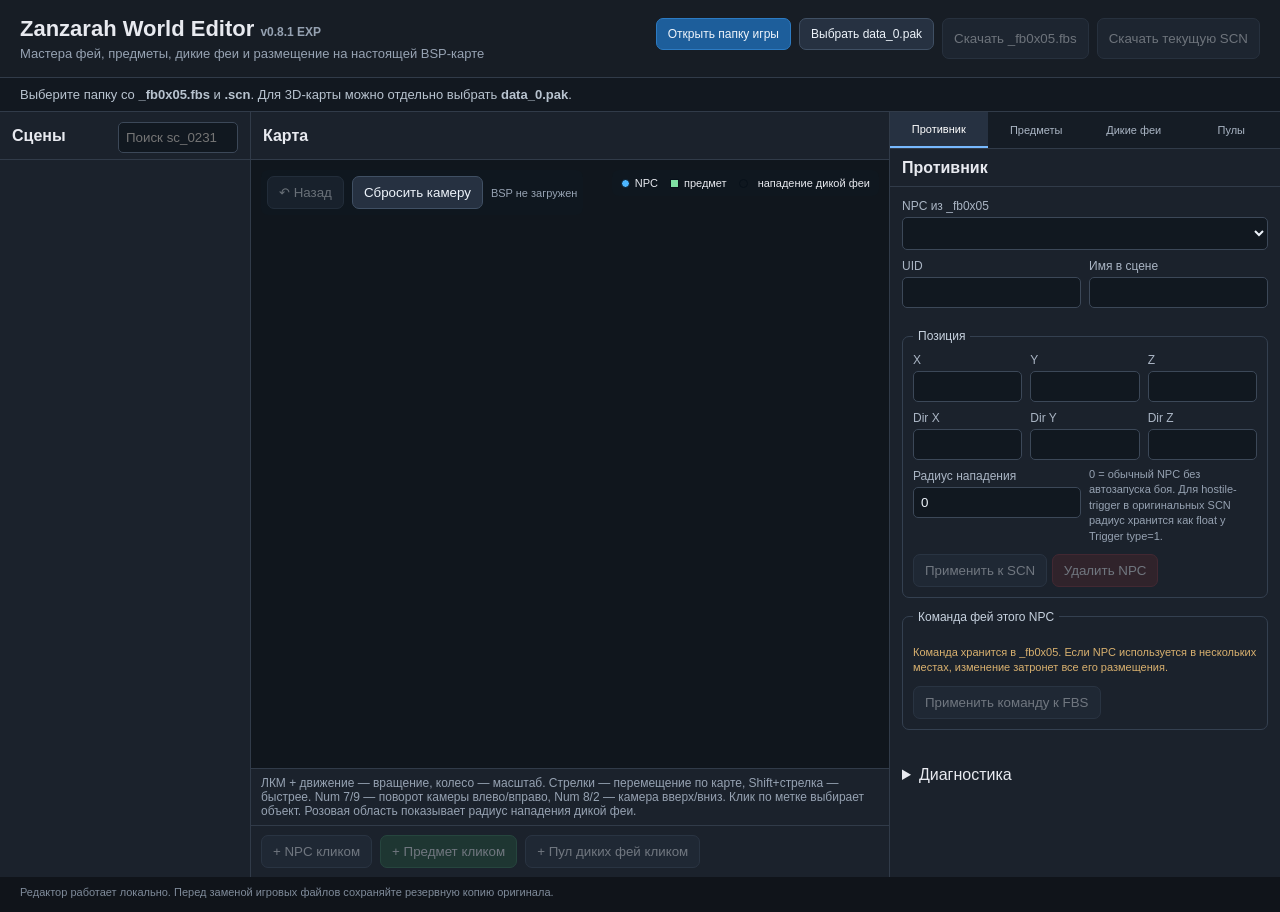
==== index.html @ c0fbcc33 "ZMS v0.8.1 EXP — level range UI and camera controls" ====
<!doctype html><html lang="ru"><head><meta charset="utf-8"><meta name="viewport" content="width=device-width,initial-scale=1"><title>Zanzarah World Editor</title><link rel="stylesheet" href="style.css"></head><body>
<header><div><h1>Zanzarah World Editor <span>v0.8.1 EXP</span></h1><p>Мастера фей, предметы, дикие феи и размещение на настоящей BSP-карте</p></div><div class="toolbar"><label class="btn primary">Открыть папку игры<input id="folder" type="file" webkitdirectory multiple hidden></label><label class="btn">Выбрать data_0.pak<input id="pakFile" type="file" accept=".pak" hidden></label><button id="saveFbs" class="btn" disabled>Скачать _fb0x05.fbs</button><button id="saveScn" class="btn" disabled>Скачать текущую SCN</button></div></header>
<div id="status" class="status">Выберите папку со <b>_fb0x05.fbs</b> и <b>.scn</b>. Для 3D-карты можно отдельно выбрать <b>data_0.pak</b>.</div>
<main>
<section class="panel scenes"><div class="panelhead"><b>Сцены</b><input id="sceneSearch" placeholder="Поиск sc_0231"></div><div id="sceneList" class="list"></div></section>
<section class="panel map"><div class="panelhead"><b id="sceneTitle">Карта</b><span id="sceneInfo"></span></div><div id="viewport"><canvas id="worldCanvas"></canvas><canvas id="mapCanvas"></canvas><div class="viewtools"><button id="undoAdd" class="btn" disabled title="Отменить последнее добавление на текущую карту (Ctrl+Z)">↶ Назад</button><button id="resetCamera" class="btn">Сбросить камеру</button><span id="bspInfo">BSP не загружен</span></div><div class="legend"><span><i class="npcdot"></i> NPC</span><span><i class="itemdot"></i> предмет</span><span><i class="wilddot"></i> нападение дикой феи</span></div></div><div class="hint">ЛКМ + движение — вращение, колесо — масштаб. Стрелки — перемещение по карте, Shift+стрелка — быстрее. Num 7/9 — поворот камеры влево/вправо, Num 8/2 — камера вверх/вниз. Клик по метке выбирает объект. Розовая область показывает радиус нападения дикой феи.</div><div class="placement-actions"><button id="placeNpcBtn" class="btn" disabled>+ NPC кликом</button><button id="placeItemBtn" class="btn success" disabled>+ Предмет кликом</button><button id="placeWildBtn" class="btn" disabled>+ Пул диких фей кликом</button><button id="cancelPlaceBtn" class="btn" hidden>Отмена режима</button></div></section>
<section class="panel editor"><div class="tabs"><button id="npcTab" class="tab active">Противник</button><button id="itemTab" class="tab">Предметы</button><button id="wildTab" class="tab">Дикие феи</button><button id="poolTab" class="tab">Пулы</button></div><div class="panelhead sub"><b id="editorTitle">Противник</b><span id="dirty"></span></div>
<div id="npcPane" class="form">
<label>NPC из _fb0x05<select id="npcSelect"></select></label><div class="row"><label>UID<input id="uid" readonly></label><label>Имя в сцене<input id="internalName" readonly></label></div>
<fieldset><legend>Позиция</legend><div class="row3"><label>X<input id="x" type="number" step="0.001"></label><label>Y<input id="y" type="number" step="0.001"></label><label>Z<input id="z" type="number" step="0.001"></label></div><div class="row3"><label>Dir X<input id="dx" type="number" step="0.001"></label><label>Dir Y<input id="dy" type="number" step="0.001"></label><label>Dir Z<input id="dz" type="number" step="0.001"></label></div><div class="row"><label>Радиус нападения<input id="aggroRadius" type="number" min="0" step="0.05" value="0"></label><div class="mini" style="align-self:end">0 = обычный NPC без автозапуска боя. Для hostile-trigger в оригинальных SCN радиус хранится как float у Trigger type=1.</div></div><button id="applyPlacement" class="btn" disabled>Применить к SCN</button> <button id="deleteBtn" class="btn danger" disabled>Удалить NPC</button></fieldset>
<fieldset><legend>Команда фей этого NPC</legend><div id="team"></div><p class="warning">Команда хранится в _fb0x05. Если NPC используется в нескольких местах, изменение затронет все его размещения.</p><button id="applyTeam" class="btn" disabled>Применить команду к FBS</button></fieldset>
</div>
<div id="itemPane" class="form" hidden>
<label>Предмет<select id="itemSelect"></select></label><p class="mini">Список ограничен предметами, для которых в оригинальном data_0.pak найдена физическая модель ITMxxx.DFF.</p>
<fieldset><legend>Позиция предмета</legend><div class="row3"><label>X<input id="ix" type="number" step="0.001"></label><label>Y<input id="iy" type="number" step="0.001"></label><label>Z<input id="iz" type="number" step="0.001"></label></div><button id="applyItem" class="btn" disabled>Применить к SCN</button> <button id="deleteItem" class="btn danger" disabled>Удалить предмет</button></fieldset>
<button id="addItemCoords" class="btn success" disabled>+ Добавить по координатам</button>
<div class="itemquick"><b>Быстрый выбор</b><div><button data-item="4">Деньги эльфов</button><button data-item="3">Лекарственные травы</button><button data-item="17">Серебряный шар</button><button data-item="18">Золотой шар</button><button data-item="19">Хрустальный шар</button><button data-item="60">Мана</button></div></div>
</div>

<div id="wildPane" class="form" hidden>
<label>Пул диких фей<select id="wildFairy"></select></label><div id="wildPoolInfo" class="mini"></div>
<fieldset><legend>Место нападения</legend><div class="row3"><label>X<input id="wx" type="number" step="0.001"></label><label>Y<input id="wy" type="number" step="0.001"></label><label>Z<input id="wz" type="number" step="0.001"></label></div>
<div class="row3"><label>Шанс, %<input id="wchance" type="number" min="0" max="100" step="1" value="50"></label><label>Радиус<input id="wradius" type="number" min="0" step="0.05" value="5"></label><label>Режим (raw)<input id="wmode" type="number" step="1" value="0"></label></div>
<p class="mini">ii4 — индекс encounter-пула (0–33), а не ID одной феи. Все 34 пула расшифрованы статически из zanthp.exe: показываются точный состав, вес выбора каждого вида и вычисляемый диапазон уровней. ii3 похож на шанс срабатывания, float-параметр — на радиус. «Режим (raw)» пока не расшифрован и сохраняется при редактировании.</p>
<button id="applyWild" class="btn" disabled>Применить к SCN</button> <button id="deleteWild" class="btn danger" disabled>Удалить точку</button></fieldset>
<button id="addWildCoords" class="btn" disabled>+ Добавить по координатам</button>
</div>

<div id="poolPane" class="form" hidden>
<p class="warning"><b>Экспериментальный патч EXE.</b> Он оставляет оригинальные Pool 0–33 без изменений и добавляет новые Pool <b>34–45</b>. Всегда сохраняйте оригинальный zanthp.exe.</p>
<label>zanthp.exe<input id="exeFile" type="file" accept=".exe"></label><div id="exeStatus" class="mini">EXE ещё не выбран.</div>
<fieldset><legend>Кастомный encounter-пул</legend>
<div class="row"><label>ID пула<select id="customPoolId"></select></label><label class="checkline"><input id="customEnabled" type="checkbox"> Активировать этот пул</label></div>
<div id="customRows"></div>
<p class="mini">Вес — это число одинаковых слотов выбора. Сумма весов не может быть больше 8. Например веса 4 / 2 / 2 дают вероятности 50% / 25% / 25%.</p>
<div class="row"><label>Диапазон уровня<select id="customLevelRange"></select></label><div id="customLevelInfo" class="mini levelbox"></div></div>
<div id="customPoolPreview" class="mini"></div>
<button id="saveCustomPool" class="btn success">Запомнить настройки пула</button>
</fieldset>
<button id="patchExe" class="btn primary" disabled>Скачать zanthp_custom.exe</button>
<p class="mini">После скачивания: сделайте резервную копию оригинального <b>zanthp.exe</b>, замените его пропатченной копией и в SCN назначьте точке Pool 34–45. Старые 0–33 продолжают работать как раньше.</p>
</div>
<div class="form"><details><summary>Диагностика</summary><pre id="debug"></pre></details></div>
</section>
</main><footer>Редактор работает локально. Перед заменой игровых файлов сохраняйте резервную копию оригинала.</footer>
<script src="editor-core.js"></script><script src="bsp-viewer.js"></script><script src="editor.js"></script></body></html>
---- style.css ----
:root{font-family:Inter,Segoe UI,Arial,sans-serif;color:#e8eaf0;background:#11151b;--p:#77b9ff;--panel:#1b222c;--line:#313b49;--muted:#96a2b2}*{box-sizing:border-box}body{margin:0;min-height:100vh}header{display:flex;justify-content:space-between;align-items:center;padding:16px 20px;background:#171d25;border-bottom:1px solid var(--line)}h1{font-size:22px;margin:0}h1 span{font-size:12px;color:var(--muted)}header p{margin:4px 0 0;color:var(--muted);font-size:13px}.toolbar{display:flex;gap:8px}.btn{border:1px solid #405064;background:#263141;color:#eef4fb;border-radius:7px;padding:8px 11px;cursor:pointer}.btn:hover:not(:disabled){background:#314158}.btn:disabled{opacity:.4;cursor:not-allowed}.btn.primary{background:#1d5e9b;border-color:#2c7bc3}.btn.danger{background:#51262b;border-color:#7e333b}.status{padding:9px 20px;background:#121820;border-bottom:1px solid var(--line);font-size:13px;color:#b8c3cf}main{display:grid;grid-template-columns:250px minmax(420px,1fr) 390px;height:calc(100vh - 135px);gap:1px;background:var(--line)}.panel{background:var(--panel);min-width:0;overflow:hidden}.panelhead{height:48px;padding:10px 12px;border-bottom:1px solid var(--line);display:flex;align-items:center;justify-content:space-between;gap:8px}.panelhead input{width:120px}.list{height:calc(100% - 48px);overflow:auto}.list button{display:block;width:100%;text-align:left;border:0;border-bottom:1px solid #252e39;background:transparent;color:#d6dee8;padding:9px 11px;cursor:pointer}.list button:hover,.list button.active{background:#273343}.list small{float:right;color:var(--muted)}.map{display:flex;flex-direction:column}#viewport{position:relative;flex:1;min-height:300px;background:#10161d;overflow:hidden}#viewport canvas{position:absolute;inset:0;display:block;width:100%;height:100%}#worldCanvas{cursor:grab}#worldCanvas:active{cursor:grabbing}#mapCanvas{pointer-events:auto}.viewtools{position:absolute;left:10px;top:10px;z-index:3;display:flex;gap:8px;align-items:center;background:#101820cc;padding:6px;border-radius:7px;font-size:11px;color:var(--muted)}.hint{font-size:12px;color:var(--muted);padding:7px 10px;border-top:1px solid var(--line)}.placement-actions{padding:9px 10px;display:flex;gap:8px;border-top:1px solid var(--line)}.editor{overflow:auto}.form{padding:12px}label{display:block;font-size:12px;color:#aab5c4;margin-bottom:9px}input,select{width:100%;margin-top:4px;background:#111820;border:1px solid #3c4858;color:#edf3fa;border-radius:5px;padding:7px}.row,.row3{display:grid;gap:8px}.row{grid-template-columns:1fr 1fr}.row3{grid-template-columns:1fr 1fr 1fr}fieldset{border:1px solid #344050;border-radius:7px;margin:12px 0;padding:10px}legend{font-size:12px;color:#c7d2df;padding:0 5px}.teamrow{display:grid;grid-template-columns:24px 1fr 82px;gap:7px;align-items:end;margin-bottom:7px}.teamrow .slot{padding-bottom:9px;color:#8da0b5}.warning{font-size:11px;color:#d9b16f;line-height:1.35}.dirty{color:#f6c76c}pre{white-space:pre-wrap;font-size:11px;color:#b8c6d6;background:#10161d;padding:8px;border-radius:6px}footer{height:35px;padding:9px 20px;color:#7f8b9a;font-size:11px;background:#10141a}@media(max-width:1000px){main{grid-template-columns:210px 1fr}.editor{position:fixed;right:0;top:103px;bottom:35px;width:390px;box-shadow:-8px 0 30px #0008}.map{margin-right:390px}}
.tabs{display:flex;border-bottom:1px solid var(--line);background:#151c25}.tab{flex:1;border:0;background:transparent;color:#aab5c4;padding:11px;cursor:pointer}.tab.active{background:#263141;color:#fff;border-bottom:2px solid var(--p)}.panelhead.sub{height:38px}.btn.success{background:#24543b;border-color:#387a59}.legend{position:absolute;right:10px;top:10px;background:#101820cc;padding:7px 9px;border-radius:7px;display:flex;gap:12px;font-size:11px}.legend span{display:flex;align-items:center;gap:5px}.legend i{width:9px;height:9px;display:inline-block;border:1px solid #071019}.npcdot{border-radius:50%;background:#4db6ff}.itemdot{background:#7fe0a3}.mini{font-size:11px;color:var(--muted);line-height:1.4;margin:-2px 0 10px}.itemquick{margin-top:14px;border-top:1px solid var(--line);padding-top:10px;font-size:12px;color:#c7d2df}.itemquick div{display:flex;flex-wrap:wrap;gap:6px;margin-top:8px}.itemquick button{border:1px solid #3c4858;background:#18222d;color:#dce7f3;border-radius:5px;padding:6px 8px;cursor:pointer}.placement-actions .active-mode{outline:2px solid #ffd166;background:#66521e}
.wilddot{display:inline-block;width:11px;height:11px;border:2px solid #ff6bb5;border-radius:50%;box-sizing:border-box;margin-right:5px;vertical-align:-1px}

#mapCanvas:focus{outline:2px solid #77b9ff;outline-offset:-3px}.viewtools{max-width:calc(100% - 20px);flex-wrap:wrap}.selecteddot{background:#ffd166!important;border:2px solid #071019!important}
.customrow{display:grid;grid-template-columns:1fr 82px;gap:8px;align-items:end;margin-bottom:6px}.checkline{display:flex;align-items:center;gap:8px;margin-top:20px}.checkline input{width:auto;margin:0}.levelbox{align-self:end;margin-bottom:11px;padding:7px 8px;border:1px solid #344050;border-radius:6px;background:#111820}.tabs .tab{font-size:11px;padding-left:6px;padding-right:6px}
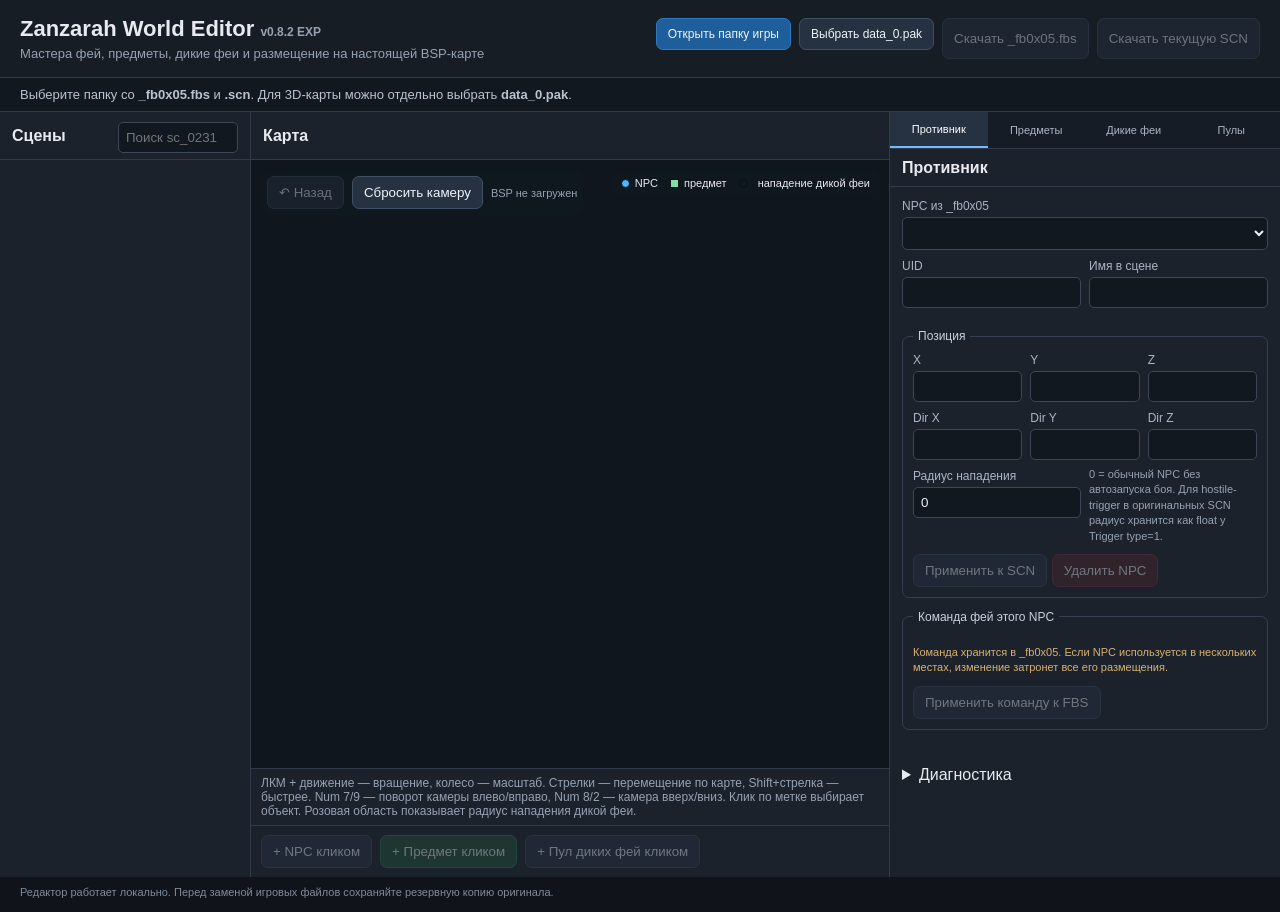
==== commit 190da7d5: "ZMS v0.8.2 EXP — item quantity" ====
--- a/index.html
+++ b/index.html
@@ -1,5 +1,5 @@
 <!doctype html><html lang="ru"><head><meta charset="utf-8"><meta name="viewport" content="width=device-width,initial-scale=1"><title>Zanzarah World Editor</title><link rel="stylesheet" href="style.css"></head><body>
-<header><div><h1>Zanzarah World Editor <span>v0.8.1 EXP</span></h1><p>Мастера фей, предметы, дикие феи и размещение на настоящей BSP-карте</p></div><div class="toolbar"><label class="btn primary">Открыть папку игры<input id="folder" type="file" webkitdirectory multiple hidden></label><label class="btn">Выбрать data_0.pak<input id="pakFile" type="file" accept=".pak" hidden></label><button id="saveFbs" class="btn" disabled>Скачать _fb0x05.fbs</button><button id="saveScn" class="btn" disabled>Скачать текущую SCN</button></div></header>
+<header><div><h1>Zanzarah World Editor <span>v0.8.2 EXP</span></h1><p>Мастера фей, предметы, дикие феи и размещение на настоящей BSP-карте</p></div><div class="toolbar"><label class="btn primary">Открыть папку игры<input id="folder" type="file" webkitdirectory multiple hidden></label><label class="btn">Выбрать data_0.pak<input id="pakFile" type="file" accept=".pak" hidden></label><button id="saveFbs" class="btn" disabled>Скачать _fb0x05.fbs</button><button id="saveScn" class="btn" disabled>Скачать текущую SCN</button></div></header>
 <div id="status" class="status">Выберите папку со <b>_fb0x05.fbs</b> и <b>.scn</b>. Для 3D-карты можно отдельно выбрать <b>data_0.pak</b>.</div>
 <main>
 <section class="panel scenes"><div class="panelhead"><b>Сцены</b><input id="sceneSearch" placeholder="Поиск sc_0231"></div><div id="sceneList" class="list"></div></section>
@@ -11,7 +11,7 @@
 <fieldset><legend>Команда фей этого NPC</legend><div id="team"></div><p class="warning">Команда хранится в _fb0x05. Если NPC используется в нескольких местах, изменение затронет все его размещения.</p><button id="applyTeam" class="btn" disabled>Применить команду к FBS</button></fieldset>
 </div>
 <div id="itemPane" class="form" hidden>
-<label>Предмет<select id="itemSelect"></select></label><p class="mini">Список ограничен предметами, для которых в оригинальном data_0.pak найдена физическая модель ITMxxx.DFF.</p>
+<div class="row"><label>Предмет<select id="itemSelect"></select></label><label>Количество при добавлении<input id="itemCount" type="number" min="1" max="99" step="1" value="1"></label></div><p class="mini">Количество создаёт несколько настоящих collectable-объектов в одной точке. Например, «Средний бальзам ×3» даст три экземпляра при подборе. Список ограничен предметами, для которых в оригинальном data_0.pak найдена физическая модель ITMxxx.DFF.</p>
 <fieldset><legend>Позиция предмета</legend><div class="row3"><label>X<input id="ix" type="number" step="0.001"></label><label>Y<input id="iy" type="number" step="0.001"></label><label>Z<input id="iz" type="number" step="0.001"></label></div><button id="applyItem" class="btn" disabled>Применить к SCN</button> <button id="deleteItem" class="btn danger" disabled>Удалить предмет</button></fieldset>
 <button id="addItemCoords" class="btn success" disabled>+ Добавить по координатам</button>
 <div class="itemquick"><b>Быстрый выбор</b><div><button data-item="4">Деньги эльфов</button><button data-item="3">Лекарственные травы</button><button data-item="17">Серебряный шар</button><button data-item="18">Золотой шар</button><button data-item="19">Хрустальный шар</button><button data-item="60">Мана</button></div></div>
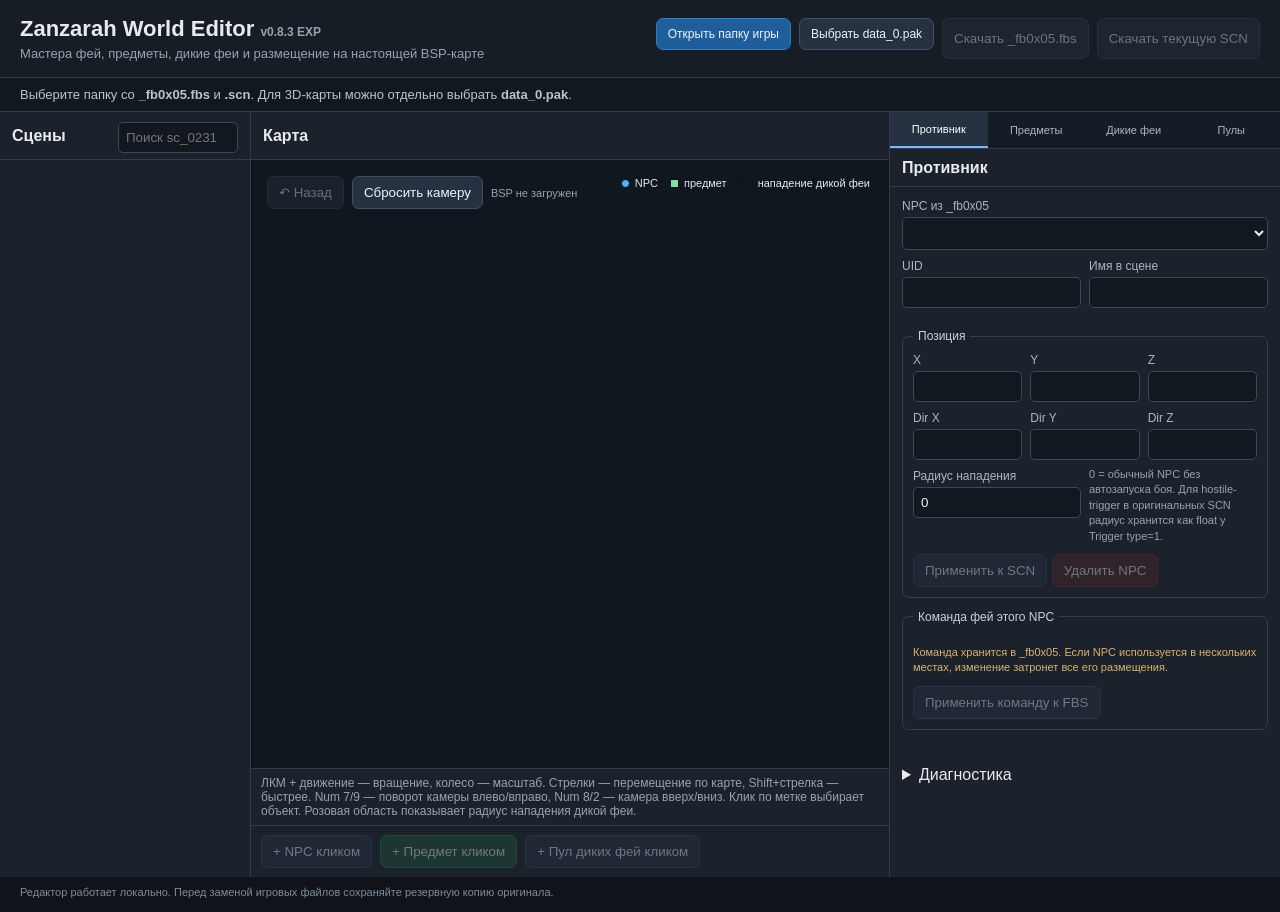
==== commit e8d59953: "ZMS v0.8.3 EXP — first Custom Shadow Elf" ====
--- a/index.html
+++ b/index.html
@@ -1,5 +1,5 @@
 <!doctype html><html lang="ru"><head><meta charset="utf-8"><meta name="viewport" content="width=device-width,initial-scale=1"><title>Zanzarah World Editor</title><link rel="stylesheet" href="style.css"></head><body>
-<header><div><h1>Zanzarah World Editor <span>v0.8.2 EXP</span></h1><p>Мастера фей, предметы, дикие феи и размещение на настоящей BSP-карте</p></div><div class="toolbar"><label class="btn primary">Открыть папку игры<input id="folder" type="file" webkitdirectory multiple hidden></label><label class="btn">Выбрать data_0.pak<input id="pakFile" type="file" accept=".pak" hidden></label><button id="saveFbs" class="btn" disabled>Скачать _fb0x05.fbs</button><button id="saveScn" class="btn" disabled>Скачать текущую SCN</button></div></header>
+<header><div><h1>Zanzarah World Editor <span>v0.8.3 EXP</span></h1><p>Мастера фей, предметы, дикие феи и размещение на настоящей BSP-карте</p></div><div class="toolbar"><label class="btn primary">Открыть папку игры<input id="folder" type="file" webkitdirectory multiple hidden></label><label class="btn">Выбрать data_0.pak<input id="pakFile" type="file" accept=".pak" hidden></label><button id="saveFbs" class="btn" disabled>Скачать _fb0x05.fbs</button><button id="saveScn" class="btn" disabled>Скачать текущую SCN</button></div></header>
 <div id="status" class="status">Выберите папку со <b>_fb0x05.fbs</b> и <b>.scn</b>. Для 3D-карты можно отдельно выбрать <b>data_0.pak</b>.</div>
 <main>
 <section class="panel scenes"><div class="panelhead"><b>Сцены</b><input id="sceneSearch" placeholder="Поиск sc_0231"></div><div id="sceneList" class="list"></div></section>
@@ -8,7 +8,7 @@
 <div id="npcPane" class="form">
 <label>NPC из _fb0x05<select id="npcSelect"></select></label><div class="row"><label>UID<input id="uid" readonly></label><label>Имя в сцене<input id="internalName" readonly></label></div>
 <fieldset><legend>Позиция</legend><div class="row3"><label>X<input id="x" type="number" step="0.001"></label><label>Y<input id="y" type="number" step="0.001"></label><label>Z<input id="z" type="number" step="0.001"></label></div><div class="row3"><label>Dir X<input id="dx" type="number" step="0.001"></label><label>Dir Y<input id="dy" type="number" step="0.001"></label><label>Dir Z<input id="dz" type="number" step="0.001"></label></div><div class="row"><label>Радиус нападения<input id="aggroRadius" type="number" min="0" step="0.05" value="0"></label><div class="mini" style="align-self:end">0 = обычный NPC без автозапуска боя. Для hostile-trigger в оригинальных SCN радиус хранится как float у Trigger type=1.</div></div><button id="applyPlacement" class="btn" disabled>Применить к SCN</button> <button id="deleteBtn" class="btn danger" disabled>Удалить NPC</button></fieldset>
-<fieldset><legend>Команда фей этого NPC</legend><div id="team"></div><p class="warning">Команда хранится в _fb0x05. Если NPC используется в нескольких местах, изменение затронет все его размещения.</p><button id="applyTeam" class="btn" disabled>Применить команду к FBS</button></fieldset>
+<fieldset><legend>Команда фей этого NPC</legend><div id="team"></div><p id="teamWarning" class="warning">Команда хранится в _fb0x05. Если NPC используется в нескольких местах, изменение затронет все его размещения.</p><button id="applyTeam" class="btn" disabled>Применить команду к FBS</button> <button id="createCustomShadow" class="btn success" hidden>Создать Custom Shadow Elf</button><p id="customShadowHint" class="mini" hidden>Оригинальный _ShadowElf не изменяется. Будет создана новая запись _CustomShadowElf_XX с отдельным UID и фиксированной командой W, которую затем можно ставить на карту как обычного NPC.</p></fieldset>
 </div>
 <div id="itemPane" class="form" hidden>
 <div class="row"><label>Предмет<select id="itemSelect"></select></label><label>Количество при добавлении<input id="itemCount" type="number" min="1" max="99" step="1" value="1"></label></div><p class="mini">Количество создаёт несколько настоящих collectable-объектов в одной точке. Например, «Средний бальзам ×3» даст три экземпляра при подборе. Список ограничен предметами, для которых в оригинальном data_0.pak найдена физическая модель ITMxxx.DFF.</p>
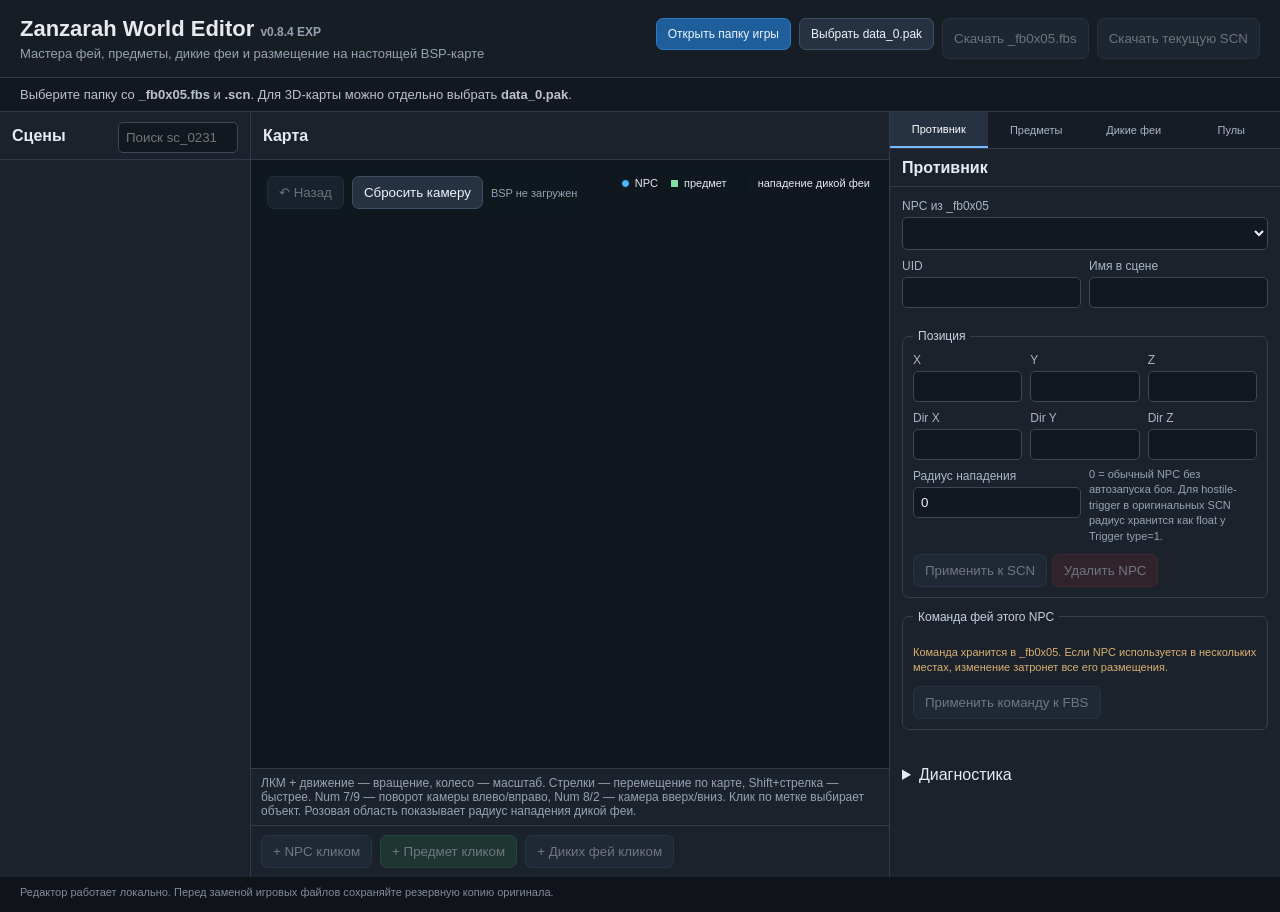
==== commit 791062f3: "ZMS v0.8.4 EXP — one-specific-fairy wild mode" ====
--- a/index.html
+++ b/index.html
@@ -1,9 +1,9 @@
 <!doctype html><html lang="ru"><head><meta charset="utf-8"><meta name="viewport" content="width=device-width,initial-scale=1"><title>Zanzarah World Editor</title><link rel="stylesheet" href="style.css"></head><body>
-<header><div><h1>Zanzarah World Editor <span>v0.8.3 EXP</span></h1><p>Мастера фей, предметы, дикие феи и размещение на настоящей BSP-карте</p></div><div class="toolbar"><label class="btn primary">Открыть папку игры<input id="folder" type="file" webkitdirectory multiple hidden></label><label class="btn">Выбрать data_0.pak<input id="pakFile" type="file" accept=".pak" hidden></label><button id="saveFbs" class="btn" disabled>Скачать _fb0x05.fbs</button><button id="saveScn" class="btn" disabled>Скачать текущую SCN</button></div></header>
+<header><div><h1>Zanzarah World Editor <span>v0.8.4 EXP</span></h1><p>Мастера фей, предметы, дикие феи и размещение на настоящей BSP-карте</p></div><div class="toolbar"><label class="btn primary">Открыть папку игры<input id="folder" type="file" webkitdirectory multiple hidden></label><label class="btn">Выбрать data_0.pak<input id="pakFile" type="file" accept=".pak" hidden></label><button id="saveFbs" class="btn" disabled>Скачать _fb0x05.fbs</button><button id="saveScn" class="btn" disabled>Скачать текущую SCN</button></div></header>
 <div id="status" class="status">Выберите папку со <b>_fb0x05.fbs</b> и <b>.scn</b>. Для 3D-карты можно отдельно выбрать <b>data_0.pak</b>.</div>
 <main>
 <section class="panel scenes"><div class="panelhead"><b>Сцены</b><input id="sceneSearch" placeholder="Поиск sc_0231"></div><div id="sceneList" class="list"></div></section>
-<section class="panel map"><div class="panelhead"><b id="sceneTitle">Карта</b><span id="sceneInfo"></span></div><div id="viewport"><canvas id="worldCanvas"></canvas><canvas id="mapCanvas"></canvas><div class="viewtools"><button id="undoAdd" class="btn" disabled title="Отменить последнее добавление на текущую карту (Ctrl+Z)">↶ Назад</button><button id="resetCamera" class="btn">Сбросить камеру</button><span id="bspInfo">BSP не загружен</span></div><div class="legend"><span><i class="npcdot"></i> NPC</span><span><i class="itemdot"></i> предмет</span><span><i class="wilddot"></i> нападение дикой феи</span></div></div><div class="hint">ЛКМ + движение — вращение, колесо — масштаб. Стрелки — перемещение по карте, Shift+стрелка — быстрее. Num 7/9 — поворот камеры влево/вправо, Num 8/2 — камера вверх/вниз. Клик по метке выбирает объект. Розовая область показывает радиус нападения дикой феи.</div><div class="placement-actions"><button id="placeNpcBtn" class="btn" disabled>+ NPC кликом</button><button id="placeItemBtn" class="btn success" disabled>+ Предмет кликом</button><button id="placeWildBtn" class="btn" disabled>+ Пул диких фей кликом</button><button id="cancelPlaceBtn" class="btn" hidden>Отмена режима</button></div></section>
+<section class="panel map"><div class="panelhead"><b id="sceneTitle">Карта</b><span id="sceneInfo"></span></div><div id="viewport"><canvas id="worldCanvas"></canvas><canvas id="mapCanvas"></canvas><div class="viewtools"><button id="undoAdd" class="btn" disabled title="Отменить последнее добавление на текущую карту (Ctrl+Z)">↶ Назад</button><button id="resetCamera" class="btn">Сбросить камеру</button><span id="bspInfo">BSP не загружен</span></div><div class="legend"><span><i class="npcdot"></i> NPC</span><span><i class="itemdot"></i> предмет</span><span><i class="wilddot"></i> нападение дикой феи</span></div></div><div class="hint">ЛКМ + движение — вращение, колесо — масштаб. Стрелки — перемещение по карте, Shift+стрелка — быстрее. Num 7/9 — поворот камеры влево/вправо, Num 8/2 — камера вверх/вниз. Клик по метке выбирает объект. Розовая область показывает радиус нападения дикой феи.</div><div class="placement-actions"><button id="placeNpcBtn" class="btn" disabled>+ NPC кликом</button><button id="placeItemBtn" class="btn success" disabled>+ Предмет кликом</button><button id="placeWildBtn" class="btn" disabled>+ Диких фей кликом</button><button id="cancelPlaceBtn" class="btn" hidden>Отмена режима</button></div></section>
 <section class="panel editor"><div class="tabs"><button id="npcTab" class="tab active">Противник</button><button id="itemTab" class="tab">Предметы</button><button id="wildTab" class="tab">Дикие феи</button><button id="poolTab" class="tab">Пулы</button></div><div class="panelhead sub"><b id="editorTitle">Противник</b><span id="dirty"></span></div>
 <div id="npcPane" class="form">
 <label>NPC из _fb0x05<select id="npcSelect"></select></label><div class="row"><label>UID<input id="uid" readonly></label><label>Имя в сцене<input id="internalName" readonly></label></div>
@@ -18,10 +18,12 @@
 </div>
 
 <div id="wildPane" class="form" hidden>
-<label>Пул диких фей<select id="wildFairy"></select></label><div id="wildPoolInfo" class="mini"></div>
+<div class="row"><label>Что добавлять<select id="wildSourceMode"><option value="pool">Готовый / кастомный пул</option><option value="single">Одну конкретную фею</option></select></label></div>
+<div id="wildPoolMode"><label>Пул диких фей<select id="wildFairy"></select></label><div id="wildPoolInfo" class="mini"></div></div>
+<div id="wildSingleMode" hidden><div class="row"><label>Фея<select id="wildSingleFairy"></select></label><label>Уровни<select id="wildSingleLevel"></select></label></div><div id="wildSingleInfo" class="mini"></div></div>
 <fieldset><legend>Место нападения</legend><div class="row3"><label>X<input id="wx" type="number" step="0.001"></label><label>Y<input id="wy" type="number" step="0.001"></label><label>Z<input id="wz" type="number" step="0.001"></label></div>
 <div class="row3"><label>Шанс, %<input id="wchance" type="number" min="0" max="100" step="1" value="50"></label><label>Радиус<input id="wradius" type="number" min="0" step="0.05" value="5"></label><label>Режим (raw)<input id="wmode" type="number" step="1" value="0"></label></div>
-<p class="mini">ii4 — индекс encounter-пула (0–33), а не ID одной феи. Все 34 пула расшифрованы статически из zanthp.exe: показываются точный состав, вес выбора каждого вида и вычисляемый диапазон уровней. ii3 похож на шанс срабатывания, float-параметр — на радиус. «Режим (raw)» пока не расшифрован и сохраняется при редактировании.</p>
+<p class="mini">В режиме «Одна конкретная фея» редактор автоматически создаёт или повторно использует Pool 34–45 с вероятностью 100% для выбранной феи. Для такого объекта нужен пропатченный zanthp.exe из вкладки «Пулы». ii3 похож на шанс срабатывания, float-параметр — на радиус. «Режим (raw)» пока не расшифрован и сохраняется при редактировании.</p>
 <button id="applyWild" class="btn" disabled>Применить к SCN</button> <button id="deleteWild" class="btn danger" disabled>Удалить точку</button></fieldset>
 <button id="addWildCoords" class="btn" disabled>+ Добавить по координатам</button>
 </div>
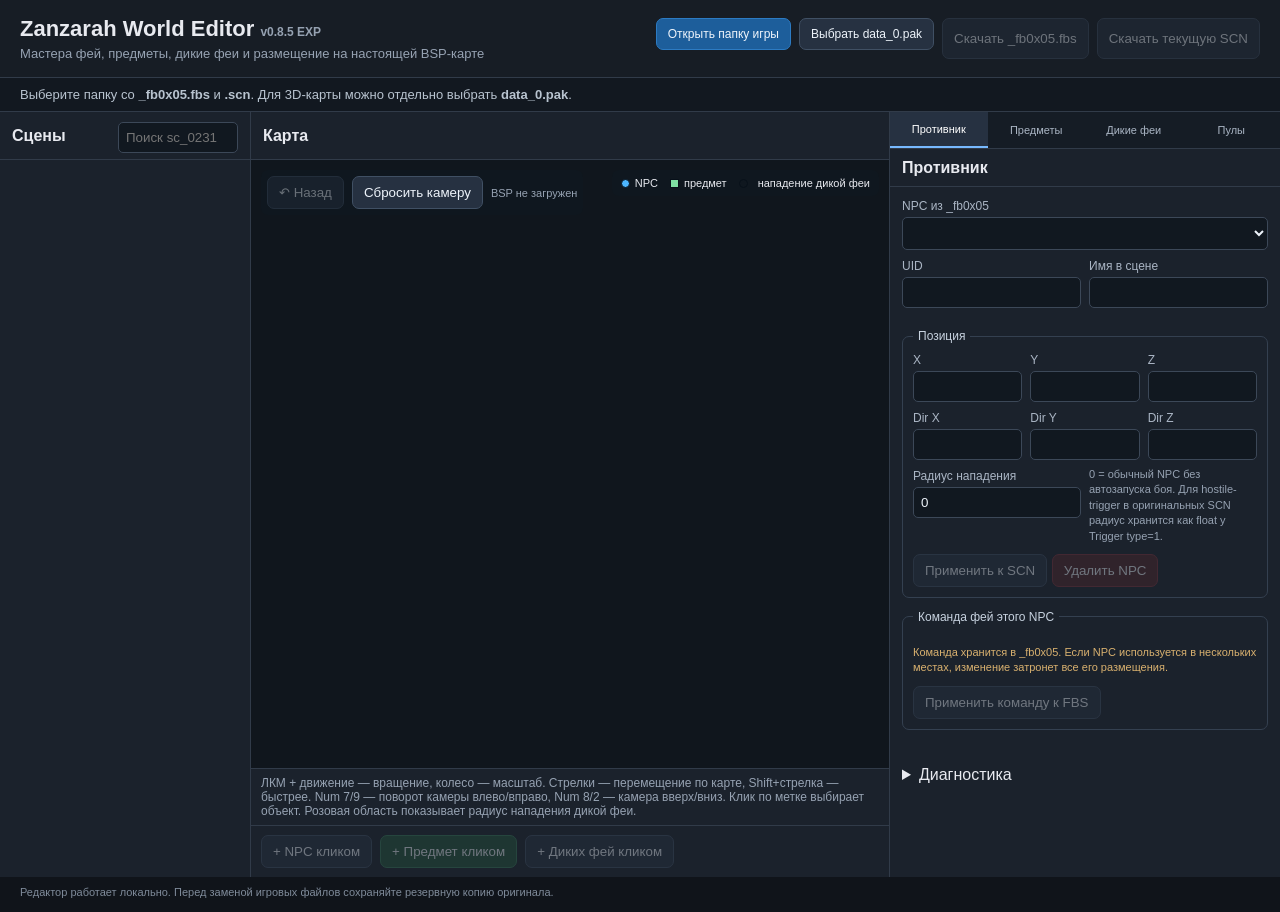
==== commit 06a7fcf0: "ZMS v0.8.5 EXP — custom pools expanded to 34..255" ====
--- a/index.html
+++ b/index.html
@@ -1,5 +1,5 @@
 <!doctype html><html lang="ru"><head><meta charset="utf-8"><meta name="viewport" content="width=device-width,initial-scale=1"><title>Zanzarah World Editor</title><link rel="stylesheet" href="style.css"></head><body>
-<header><div><h1>Zanzarah World Editor <span>v0.8.4 EXP</span></h1><p>Мастера фей, предметы, дикие феи и размещение на настоящей BSP-карте</p></div><div class="toolbar"><label class="btn primary">Открыть папку игры<input id="folder" type="file" webkitdirectory multiple hidden></label><label class="btn">Выбрать data_0.pak<input id="pakFile" type="file" accept=".pak" hidden></label><button id="saveFbs" class="btn" disabled>Скачать _fb0x05.fbs</button><button id="saveScn" class="btn" disabled>Скачать текущую SCN</button></div></header>
+<header><div><h1>Zanzarah World Editor <span>v0.8.5 EXP</span></h1><p>Мастера фей, предметы, дикие феи и размещение на настоящей BSP-карте</p></div><div class="toolbar"><label class="btn primary">Открыть папку игры<input id="folder" type="file" webkitdirectory multiple hidden></label><label class="btn">Выбрать data_0.pak<input id="pakFile" type="file" accept=".pak" hidden></label><button id="saveFbs" class="btn" disabled>Скачать _fb0x05.fbs</button><button id="saveScn" class="btn" disabled>Скачать текущую SCN</button></div></header>
 <div id="status" class="status">Выберите папку со <b>_fb0x05.fbs</b> и <b>.scn</b>. Для 3D-карты можно отдельно выбрать <b>data_0.pak</b>.</div>
 <main>
 <section class="panel scenes"><div class="panelhead"><b>Сцены</b><input id="sceneSearch" placeholder="Поиск sc_0231"></div><div id="sceneList" class="list"></div></section>
@@ -23,13 +23,13 @@
 <div id="wildSingleMode" hidden><div class="row"><label>Фея<select id="wildSingleFairy"></select></label><label>Уровни<select id="wildSingleLevel"></select></label></div><div id="wildSingleInfo" class="mini"></div></div>
 <fieldset><legend>Место нападения</legend><div class="row3"><label>X<input id="wx" type="number" step="0.001"></label><label>Y<input id="wy" type="number" step="0.001"></label><label>Z<input id="wz" type="number" step="0.001"></label></div>
 <div class="row3"><label>Шанс, %<input id="wchance" type="number" min="0" max="100" step="1" value="50"></label><label>Радиус<input id="wradius" type="number" min="0" step="0.05" value="5"></label><label>Режим (raw)<input id="wmode" type="number" step="1" value="0"></label></div>
-<p class="mini">В режиме «Одна конкретная фея» редактор автоматически создаёт или повторно использует Pool 34–45 с вероятностью 100% для выбранной феи. Для такого объекта нужен пропатченный zanthp.exe из вкладки «Пулы». ii3 похож на шанс срабатывания, float-параметр — на радиус. «Режим (raw)» пока не расшифрован и сохраняется при редактировании.</p>
+<p class="mini">В режиме «Одна конкретная фея» редактор автоматически создаёт или повторно использует Pool 34–255 с вероятностью 100% для выбранной феи. Для такого объекта нужен пропатченный zanthp.exe из вкладки «Пулы». ii3 похож на шанс срабатывания, float-параметр — на радиус. «Режим (raw)» пока не расшифрован и сохраняется при редактировании.</p>
 <button id="applyWild" class="btn" disabled>Применить к SCN</button> <button id="deleteWild" class="btn danger" disabled>Удалить точку</button></fieldset>
 <button id="addWildCoords" class="btn" disabled>+ Добавить по координатам</button>
 </div>
 
 <div id="poolPane" class="form" hidden>
-<p class="warning"><b>Экспериментальный патч EXE.</b> Он оставляет оригинальные Pool 0–33 без изменений и добавляет новые Pool <b>34–45</b>. Всегда сохраняйте оригинальный zanthp.exe.</p>
+<p class="warning"><b>Экспериментальный патч EXE.</b> Он оставляет оригинальные Pool 0–33 без изменений и добавляет новые Pool <b>34–255</b>. Всегда сохраняйте оригинальный zanthp.exe.</p>
 <label>zanthp.exe<input id="exeFile" type="file" accept=".exe"></label><div id="exeStatus" class="mini">EXE ещё не выбран.</div>
 <fieldset><legend>Кастомный encounter-пул</legend>
 <div class="row"><label>ID пула<select id="customPoolId"></select></label><label class="checkline"><input id="customEnabled" type="checkbox"> Активировать этот пул</label></div>
@@ -40,7 +40,7 @@
 <button id="saveCustomPool" class="btn success">Запомнить настройки пула</button>
 </fieldset>
 <button id="patchExe" class="btn primary" disabled>Скачать zanthp_custom.exe</button>
-<p class="mini">После скачивания: сделайте резервную копию оригинального <b>zanthp.exe</b>, замените его пропатченной копией и в SCN назначьте точке Pool 34–45. Старые 0–33 продолжают работать как раньше.</p>
+<p class="mini">После скачивания: сделайте резервную копию оригинального <b>zanthp.exe</b>, замените его пропатченной копией и в SCN назначьте точке Pool 34–255. Старые 0–33 продолжают работать как раньше.</p>
 </div>
 <div class="form"><details><summary>Диагностика</summary><pre id="debug"></pre></details></div>
 </section>
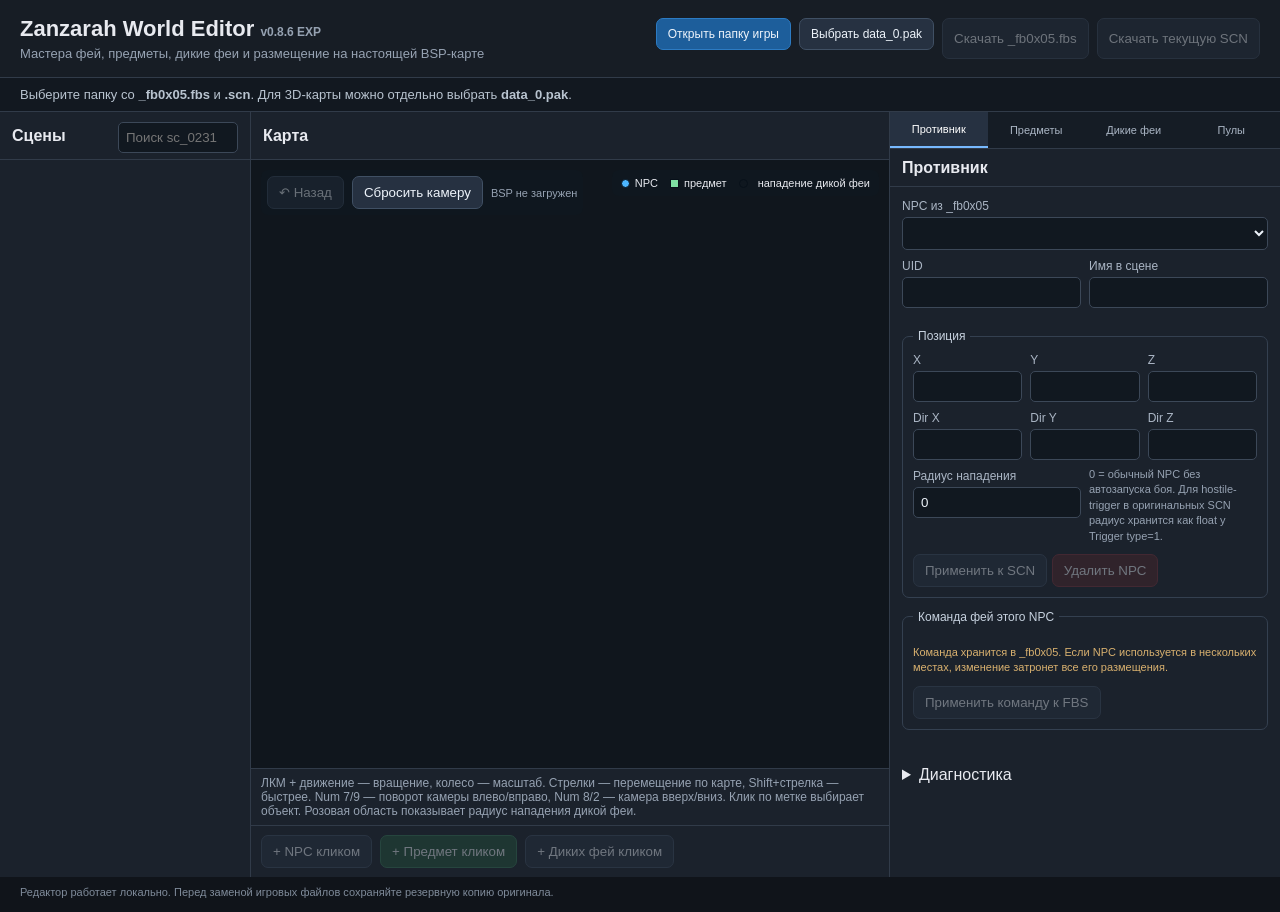
==== commit db86a554: "ZMS v0.8.6 EXP — Custom Shadow gameplay fix attempt" ====
--- a/index.html
+++ b/index.html
@@ -1,5 +1,5 @@
 <!doctype html><html lang="ru"><head><meta charset="utf-8"><meta name="viewport" content="width=device-width,initial-scale=1"><title>Zanzarah World Editor</title><link rel="stylesheet" href="style.css"></head><body>
-<header><div><h1>Zanzarah World Editor <span>v0.8.5 EXP</span></h1><p>Мастера фей, предметы, дикие феи и размещение на настоящей BSP-карте</p></div><div class="toolbar"><label class="btn primary">Открыть папку игры<input id="folder" type="file" webkitdirectory multiple hidden></label><label class="btn">Выбрать data_0.pak<input id="pakFile" type="file" accept=".pak" hidden></label><button id="saveFbs" class="btn" disabled>Скачать _fb0x05.fbs</button><button id="saveScn" class="btn" disabled>Скачать текущую SCN</button></div></header>
+<header><div><h1>Zanzarah World Editor <span>v0.8.6 EXP</span></h1><p>Мастера фей, предметы, дикие феи и размещение на настоящей BSP-карте</p></div><div class="toolbar"><label class="btn primary">Открыть папку игры<input id="folder" type="file" webkitdirectory multiple hidden></label><label class="btn">Выбрать data_0.pak<input id="pakFile" type="file" accept=".pak" hidden></label><button id="saveFbs" class="btn" disabled>Скачать _fb0x05.fbs</button><button id="saveScn" class="btn" disabled>Скачать текущую SCN</button></div></header>
 <div id="status" class="status">Выберите папку со <b>_fb0x05.fbs</b> и <b>.scn</b>. Для 3D-карты можно отдельно выбрать <b>data_0.pak</b>.</div>
 <main>
 <section class="panel scenes"><div class="panelhead"><b>Сцены</b><input id="sceneSearch" placeholder="Поиск sc_0231"></div><div id="sceneList" class="list"></div></section>
@@ -8,10 +8,10 @@
 <div id="npcPane" class="form">
 <label>NPC из _fb0x05<select id="npcSelect"></select></label><div class="row"><label>UID<input id="uid" readonly></label><label>Имя в сцене<input id="internalName" readonly></label></div>
 <fieldset><legend>Позиция</legend><div class="row3"><label>X<input id="x" type="number" step="0.001"></label><label>Y<input id="y" type="number" step="0.001"></label><label>Z<input id="z" type="number" step="0.001"></label></div><div class="row3"><label>Dir X<input id="dx" type="number" step="0.001"></label><label>Dir Y<input id="dy" type="number" step="0.001"></label><label>Dir Z<input id="dz" type="number" step="0.001"></label></div><div class="row"><label>Радиус нападения<input id="aggroRadius" type="number" min="0" step="0.05" value="0"></label><div class="mini" style="align-self:end">0 = обычный NPC без автозапуска боя. Для hostile-trigger в оригинальных SCN радиус хранится как float у Trigger type=1.</div></div><button id="applyPlacement" class="btn" disabled>Применить к SCN</button> <button id="deleteBtn" class="btn danger" disabled>Удалить NPC</button></fieldset>
-<fieldset><legend>Команда фей этого NPC</legend><div id="team"></div><p id="teamWarning" class="warning">Команда хранится в _fb0x05. Если NPC используется в нескольких местах, изменение затронет все его размещения.</p><button id="applyTeam" class="btn" disabled>Применить команду к FBS</button> <button id="createCustomShadow" class="btn success" hidden>Создать Custom Shadow Elf</button><p id="customShadowHint" class="mini" hidden>Оригинальный _ShadowElf не изменяется. Будет создана новая запись _CustomShadowElf_XX с отдельным UID и фиксированной командой W, которую затем можно ставить на карту как обычного NPC.</p></fieldset>
+<fieldset><legend>Команда фей этого NPC</legend><div id="team"></div><p id="teamWarning" class="warning">Команда хранится в _fb0x05. Если NPC используется в нескольких местах, изменение затронет все его размещения.</p><button id="applyTeam" class="btn" disabled>Применить команду к FBS</button> <button id="createCustomShadow" class="btn success" hidden>Создать Custom Shadow Elf</button><p id="customShadowHint" class="mini" hidden>Оригинальный _ShadowElf не изменяется. Будет создана новая запись _CustomShadowElf_XX с отдельным UID на базе подтверждённого обычного Shadow Elf NPC ns322a. Для нового размещения радиус нападения по умолчанию 5.0.</p></fieldset>
 </div>
 <div id="itemPane" class="form" hidden>
-<div class="row"><label>Предмет<select id="itemSelect"></select></label><label>Количество при добавлении<input id="itemCount" type="number" min="1" max="99" step="1" value="1"></label></div><p class="mini">Количество создаёт несколько настоящих collectable-объектов в одной точке. Например, «Средний бальзам ×3» даст три экземпляра при подборе. Список ограничен предметами, для которых в оригинальном data_0.pak найдена физическая модель ITMxxx.DFF.</p>
+<div class="row"><label>Предмет<select id="itemSelect"></select></label><label>Количество при добавлении<input id="itemCount" type="number" min="1" max="99" step="1" value="1"></label></div><p class="mini">Количество создаёт несколько настоящих collectable-объектов в одной точке. Например, «Средний бальзам ×3» даст три экземпляра при подборе. Все новые предметы автоматически создаются на +1.0 по Y относительно выбранной точки, чтобы не застревать в земле. Список ограничен предметами, для которых в оригинальном data_0.pak найдена физическая модель ITMxxx.DFF.</p>
 <fieldset><legend>Позиция предмета</legend><div class="row3"><label>X<input id="ix" type="number" step="0.001"></label><label>Y<input id="iy" type="number" step="0.001"></label><label>Z<input id="iz" type="number" step="0.001"></label></div><button id="applyItem" class="btn" disabled>Применить к SCN</button> <button id="deleteItem" class="btn danger" disabled>Удалить предмет</button></fieldset>
 <button id="addItemCoords" class="btn success" disabled>+ Добавить по координатам</button>
 <div class="itemquick"><b>Быстрый выбор</b><div><button data-item="4">Деньги эльфов</button><button data-item="3">Лекарственные травы</button><button data-item="17">Серебряный шар</button><button data-item="18">Золотой шар</button><button data-item="19">Хрустальный шар</button><button data-item="60">Мана</button></div></div>
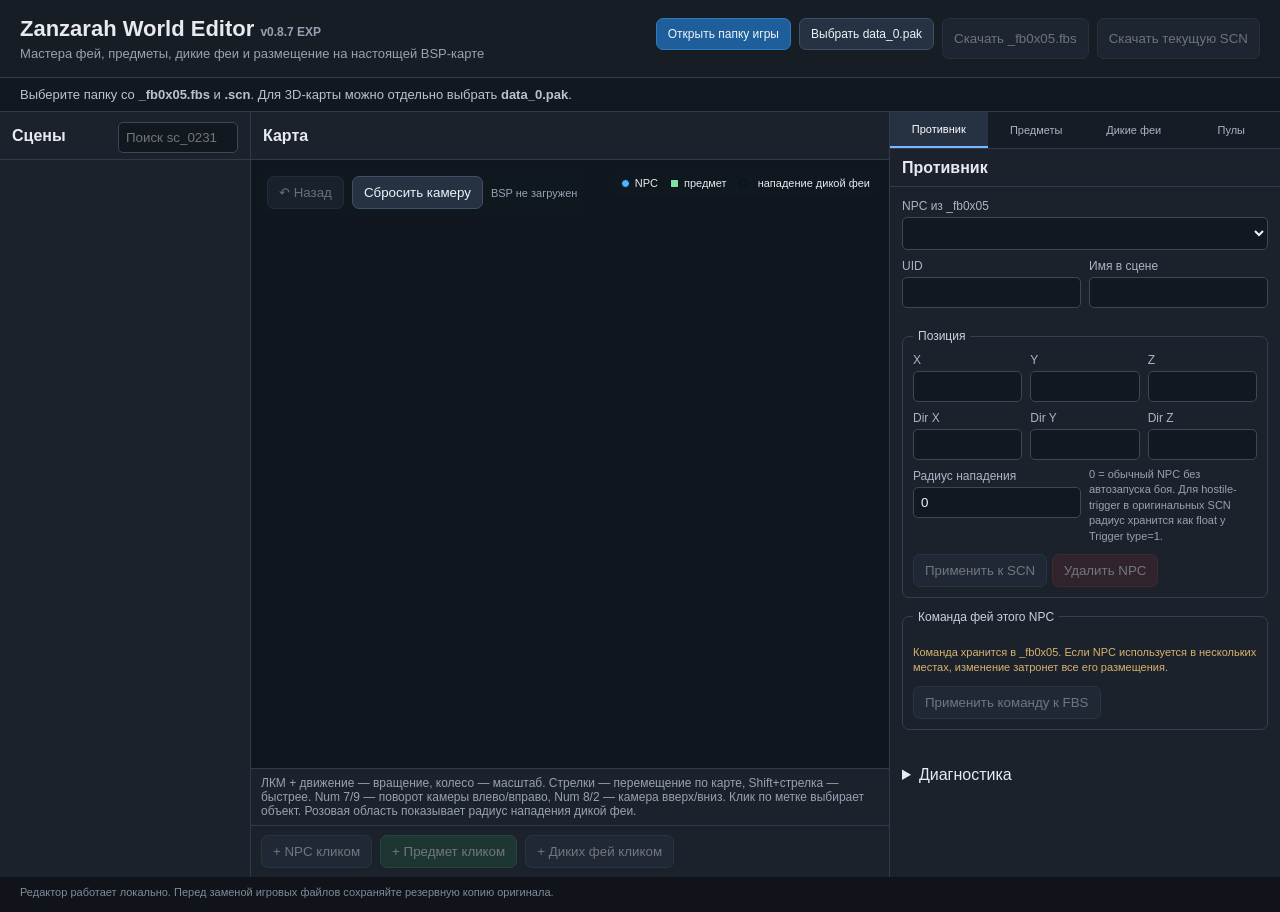
==== commit eae2f9e1: "ZMS v0.8.7 EXP — Custom Shadow template changed to ns321a" ====
--- a/index.html
+++ b/index.html
@@ -1,5 +1,5 @@
 <!doctype html><html lang="ru"><head><meta charset="utf-8"><meta name="viewport" content="width=device-width,initial-scale=1"><title>Zanzarah World Editor</title><link rel="stylesheet" href="style.css"></head><body>
-<header><div><h1>Zanzarah World Editor <span>v0.8.6 EXP</span></h1><p>Мастера фей, предметы, дикие феи и размещение на настоящей BSP-карте</p></div><div class="toolbar"><label class="btn primary">Открыть папку игры<input id="folder" type="file" webkitdirectory multiple hidden></label><label class="btn">Выбрать data_0.pak<input id="pakFile" type="file" accept=".pak" hidden></label><button id="saveFbs" class="btn" disabled>Скачать _fb0x05.fbs</button><button id="saveScn" class="btn" disabled>Скачать текущую SCN</button></div></header>
+<header><div><h1>Zanzarah World Editor <span>v0.8.7 EXP</span></h1><p>Мастера фей, предметы, дикие феи и размещение на настоящей BSP-карте</p></div><div class="toolbar"><label class="btn primary">Открыть папку игры<input id="folder" type="file" webkitdirectory multiple hidden></label><label class="btn">Выбрать data_0.pak<input id="pakFile" type="file" accept=".pak" hidden></label><button id="saveFbs" class="btn" disabled>Скачать _fb0x05.fbs</button><button id="saveScn" class="btn" disabled>Скачать текущую SCN</button></div></header>
 <div id="status" class="status">Выберите папку со <b>_fb0x05.fbs</b> и <b>.scn</b>. Для 3D-карты можно отдельно выбрать <b>data_0.pak</b>.</div>
 <main>
 <section class="panel scenes"><div class="panelhead"><b>Сцены</b><input id="sceneSearch" placeholder="Поиск sc_0231"></div><div id="sceneList" class="list"></div></section>
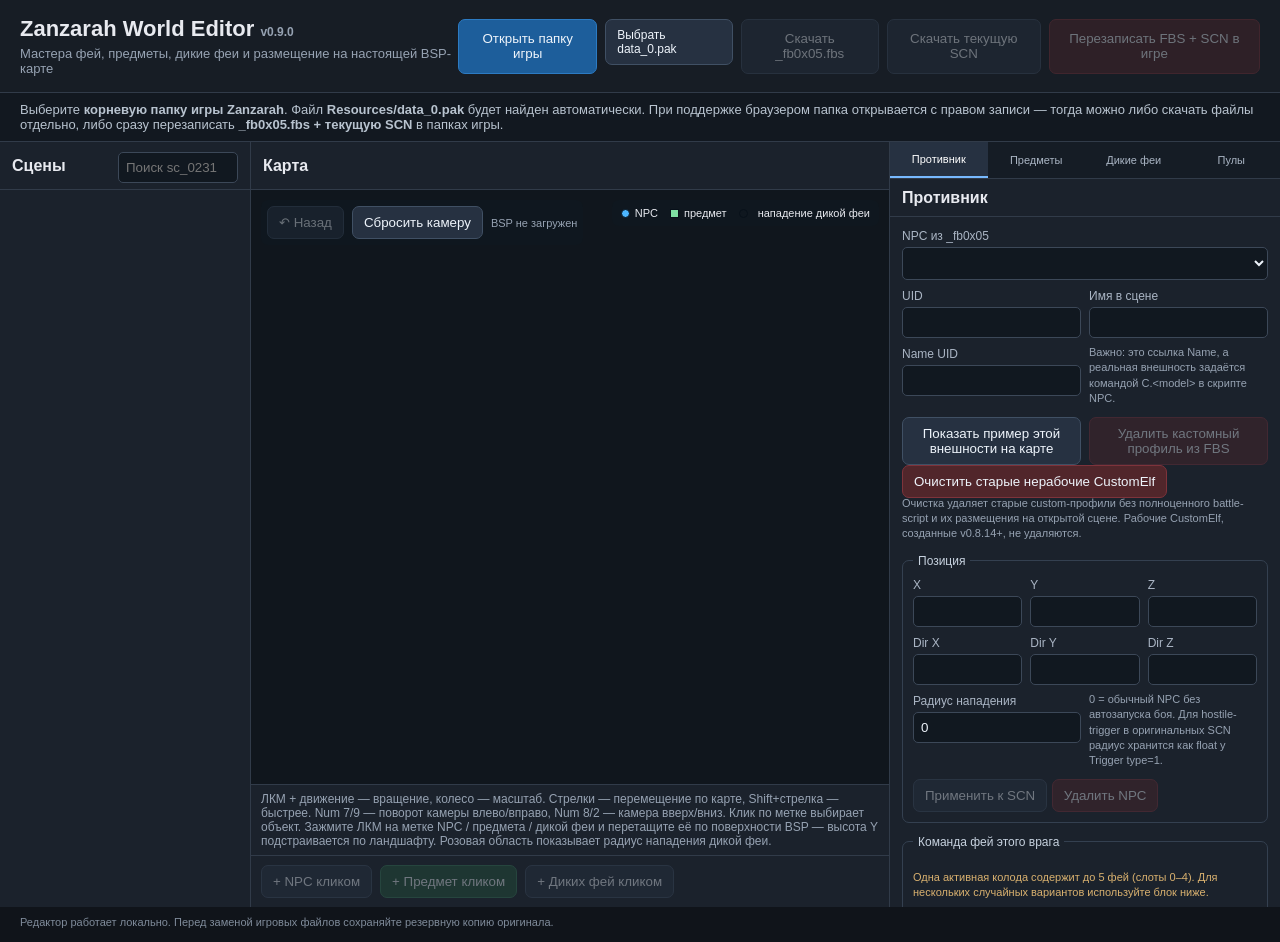
==== commit 0ef07ea3: "feat: update World Editor UI to v0.9.0" ====
--- a/index.html
+++ b/index.html
@@ -1,14 +1,16 @@
-<!doctype html><html lang="ru"><head><meta charset="utf-8"><meta name="viewport" content="width=device-width,initial-scale=1"><title>Zanzarah World Editor</title><link rel="stylesheet" href="style.css"></head><body>
-<header><div><h1>Zanzarah World Editor <span>v0.8.7 EXP</span></h1><p>Мастера фей, предметы, дикие феи и размещение на настоящей BSP-карте</p></div><div class="toolbar"><label class="btn primary">Открыть папку игры<input id="folder" type="file" webkitdirectory multiple hidden></label><label class="btn">Выбрать data_0.pak<input id="pakFile" type="file" accept=".pak" hidden></label><button id="saveFbs" class="btn" disabled>Скачать _fb0x05.fbs</button><button id="saveScn" class="btn" disabled>Скачать текущую SCN</button></div></header>
-<div id="status" class="status">Выберите папку со <b>_fb0x05.fbs</b> и <b>.scn</b>. Для 3D-карты можно отдельно выбрать <b>data_0.pak</b>.</div>
+<!doctype html><html lang="ru"><head><meta charset="utf-8"><meta name="viewport" content="width=device-width,initial-scale=1"><title>Zanzarah World Editor v0.9.0</title><link rel="stylesheet" href="style.css"></head><body>
+<header><div><h1>Zanzarah World Editor <span>v0.9.0</span></h1><p>Мастера фей, предметы, дикие феи и размещение на настоящей BSP-карте</p></div><div class="toolbar"><button id="openGameFolder" class="btn primary">Открыть папку игры</button><input id="folder" type="file" webkitdirectory multiple hidden><label class="btn">Выбрать data_0.pak<input id="pakFile" type="file" accept=".pak" hidden></label><button id="saveFbs" class="btn" disabled>Скачать _fb0x05.fbs</button><button id="saveDialogFbs" class="btn" disabled hidden>Скачать _fb0x06.fbs</button><button id="saveScn" class="btn" disabled>Скачать текущую SCN</button><button id="overwriteGame" class="btn danger" disabled>Перезаписать FBS + SCN в игре</button></div></header>
+<div id="status" class="status">Выберите <b>корневую папку игры Zanzarah</b>. Файл <b>Resources/data_0.pak</b> будет найден автоматически. При поддержке браузером папка открывается с правом записи — тогда можно либо скачать файлы отдельно, либо сразу перезаписать <b>_fb0x05.fbs + текущую SCN</b> в папках игры.</div>
 <main>
 <section class="panel scenes"><div class="panelhead"><b>Сцены</b><input id="sceneSearch" placeholder="Поиск sc_0231"></div><div id="sceneList" class="list"></div></section>
-<section class="panel map"><div class="panelhead"><b id="sceneTitle">Карта</b><span id="sceneInfo"></span></div><div id="viewport"><canvas id="worldCanvas"></canvas><canvas id="mapCanvas"></canvas><div class="viewtools"><button id="undoAdd" class="btn" disabled title="Отменить последнее добавление на текущую карту (Ctrl+Z)">↶ Назад</button><button id="resetCamera" class="btn">Сбросить камеру</button><span id="bspInfo">BSP не загружен</span></div><div class="legend"><span><i class="npcdot"></i> NPC</span><span><i class="itemdot"></i> предмет</span><span><i class="wilddot"></i> нападение дикой феи</span></div></div><div class="hint">ЛКМ + движение — вращение, колесо — масштаб. Стрелки — перемещение по карте, Shift+стрелка — быстрее. Num 7/9 — поворот камеры влево/вправо, Num 8/2 — камера вверх/вниз. Клик по метке выбирает объект. Розовая область показывает радиус нападения дикой феи.</div><div class="placement-actions"><button id="placeNpcBtn" class="btn" disabled>+ NPC кликом</button><button id="placeItemBtn" class="btn success" disabled>+ Предмет кликом</button><button id="placeWildBtn" class="btn" disabled>+ Диких фей кликом</button><button id="cancelPlaceBtn" class="btn" hidden>Отмена режима</button></div></section>
+<section class="panel map"><div class="panelhead"><b id="sceneTitle">Карта</b><span id="sceneInfo"></span></div><div id="viewport"><canvas id="worldCanvas"></canvas><canvas id="mapCanvas"></canvas><div class="viewtools"><button id="undoAdd" class="btn" disabled title="Отменить последнее добавление на текущую карту (Ctrl+Z)">↶ Назад</button><button id="resetCamera" class="btn">Сбросить камеру</button><span id="bspInfo">BSP не загружен</span></div><div class="legend"><span><i class="npcdot"></i> NPC</span><span><i class="itemdot"></i> предмет</span><span><i class="wilddot"></i> нападение дикой феи</span></div></div><div class="hint">ЛКМ + движение — вращение, колесо — масштаб. Стрелки — перемещение по карте, Shift+стрелка — быстрее. Num 7/9 — поворот камеры влево/вправо, Num 8/2 — камера вверх/вниз. Клик по метке выбирает объект. Зажмите ЛКМ на метке NPC / предмета / дикой феи и перетащите её по поверхности BSP — высота Y подстраивается по ландшафту. Розовая область показывает радиус нападения дикой феи.</div><div class="placement-actions"><button id="placeNpcBtn" class="btn" disabled>+ NPC кликом</button><button id="placeItemBtn" class="btn success" disabled>+ Предмет кликом</button><button id="placeWildBtn" class="btn" disabled>+ Диких фей кликом</button><button id="cancelPlaceBtn" class="btn" hidden>Отмена режима</button></div></section>
 <section class="panel editor"><div class="tabs"><button id="npcTab" class="tab active">Противник</button><button id="itemTab" class="tab">Предметы</button><button id="wildTab" class="tab">Дикие феи</button><button id="poolTab" class="tab">Пулы</button></div><div class="panelhead sub"><b id="editorTitle">Противник</b><span id="dirty"></span></div>
 <div id="npcPane" class="form">
-<label>NPC из _fb0x05<select id="npcSelect"></select></label><div class="row"><label>UID<input id="uid" readonly></label><label>Имя в сцене<input id="internalName" readonly></label></div>
+<label>NPC из _fb0x05<select id="npcSelect"></select></label><div class="row"><label>UID<input id="uid" readonly></label><label>Имя в сцене<input id="internalName" readonly></label></div><div class="row"><label>Name UID<input id="actorUid" readonly></label><div class="mini" id="actorInfo" style="align-self:end">Важно: это ссылка Name, а реальная внешность задаётся командой C.&lt;model&gt; в скрипте NPC.</div></div><div class="row"><button id="findAppearanceSample" class="btn">Показать пример этой внешности на карте</button><button id="deleteCustomProfile" class="btn danger" disabled>Удалить кастомный профиль из FBS</button></div><button id="cleanupBrokenCustom" class="btn danger">Очистить старые нерабочие CustomElf</button><p class="mini">Очистка удаляет старые custom-профили без полноценного battle-script и их размещения на открытой сцене. Рабочие CustomElf, созданные v0.8.14+, не удаляются.</p>
 <fieldset><legend>Позиция</legend><div class="row3"><label>X<input id="x" type="number" step="0.001"></label><label>Y<input id="y" type="number" step="0.001"></label><label>Z<input id="z" type="number" step="0.001"></label></div><div class="row3"><label>Dir X<input id="dx" type="number" step="0.001"></label><label>Dir Y<input id="dy" type="number" step="0.001"></label><label>Dir Z<input id="dz" type="number" step="0.001"></label></div><div class="row"><label>Радиус нападения<input id="aggroRadius" type="number" min="0" step="0.05" value="0"></label><div class="mini" style="align-self:end">0 = обычный NPC без автозапуска боя. Для hostile-trigger в оригинальных SCN радиус хранится как float у Trigger type=1.</div></div><button id="applyPlacement" class="btn" disabled>Применить к SCN</button> <button id="deleteBtn" class="btn danger" disabled>Удалить NPC</button></fieldset>
-<fieldset><legend>Команда фей этого NPC</legend><div id="team"></div><p id="teamWarning" class="warning">Команда хранится в _fb0x05. Если NPC используется в нескольких местах, изменение затронет все его размещения.</p><button id="applyTeam" class="btn" disabled>Применить команду к FBS</button> <button id="createCustomShadow" class="btn success" hidden>Создать Custom Shadow Elf</button><p id="customShadowHint" class="mini" hidden>Оригинальный _ShadowElf не изменяется. Будет создана новая запись _CustomShadowElf_XX с отдельным UID на базе подтверждённого обычного Shadow Elf NPC ns322a. Для нового размещения радиус нападения по умолчанию 5.0.</p></fieldset>
+<fieldset><legend>Команда фей этого врага</legend><div id="team"></div><p id="teamWarning" class="warning">Одна активная колода содержит до 5 фей (слоты 0–4). Для нескольких случайных вариантов используйте блок ниже.</p><button id="applyTeam" class="btn" disabled>Применить одну колоду</button></fieldset><fieldset id="deckVariantsBox"><legend>Случайные варианты колоды</legend><div class="row"><label>Количество вариантов<select id="deckVariantCount"><option value="1">1</option><option value="2">2</option><option value="3">3</option><option value="4">4</option><option value="5">5</option></select></label><div class="mini" style="align-self:end">Подтверждённая модами схема <code>L.N.0 → $.0...$.N → K.N</code>. При начале боя движок выбирает один вариант.</div></div><div id="deckVariantEditors"></div><button id="applyDeckVariants" class="btn">Применить варианты к FBS</button></fieldset>
+<fieldset id="visibleEnemyBox"><legend>Новый враг</legend><p class="mini">Выберите внешность, реплику нападения и команду фей. Затем поставьте готового врага одним кликом.</p><label>Внешность эльфа / NPC<select id="enemyTemplate"></select></label><div class="enemyPreview"><div class="previewCanvas"><canvas id="enemyPreviewWorld"></canvas><canvas id="enemyPreviewOverlay"></canvas></div><div><div id="enemyAppearanceInfo" class="mini"></div><button id="refreshEnemyPreview" class="btn">Обновить 3D-предпросмотр</button></div></div><fieldset><legend>Реплика при нападении</legend><label>Стандартная реплика<select id="enemyDialog"></select></label><label id="enemyCustomDialogWrap" hidden></label><p id="enemyDialogInfo" class="mini">Используются только существующие игровые реплики. Кастомный текст отключён: игровой тест показал вылет при нападении с созданной вручную записью диалога.</p></fieldset><div class="row"><label>Радиус нападения нового врага<input id="newEnemyRadius" type="number" min="0.1" step="0.05" value="5"></label><div class="mini" style="align-self:end">Боевые скрипты всегда берутся из проверенного рабочего шаблона nq4001, а команда C.&lt;model&gt; заменяется на выбранную внешность.</div></div><button id="placeNewEnemy" class="btn success">+ Создать врага и поставить кликом</button></fieldset>
+<fieldset id="enemyGroupBox"><legend>Групповое нападение</legend><p class="mini"><b>v0.9.0:</b> подтверждённая в игре схема группового боя. Лидер остаётся battle-ready <code>nq4001</code>, помощники создаются по профилю <code>ns321a</code> (<code>ii=3 / ii2=3</code>) и связываются через <code>P.&lt;marker&gt;.&lt;UID&gt;</code> + отдельный <code>ii=5</code> marker.</p><div class="row"><label>Противников в группе<select id="enemyGroupCount"><option value="2">2 противника</option><option value="3">3 противника</option><option value="4">4 противника</option><option value="5">5 противников</option></select></label><label>Лидер<select id="enemyGroupLeaderMode"><option value="auto">Автоатака type=1</option><option value="exact">type=2</option></select></label><label>Радиус автоатаки<input id="enemyGroupRadius" type="number" min="0.1" step="0.05" value="5"></label></div><div id="enemyGroupEditors"></div><p class="warning">v0.9.0: групповая механика подтверждена в игре с одним и двумя помощниками. Для каждого support используется <code>P.&lt;marker&gt;.&lt;UID&gt;</code> + <code>Q.10</code>; лишние фиксированные фазы <code>&amp;.3001 / &amp;.3002 / &amp;.3003</code> удалены — именно после этого исчезли три телепортации камеры перед боем. Post-battle cleanup генерирует <code>a.&lt;trigger&gt;</code> для каждого support, поэтому вся группа исчезает после победы. 3D-перетаскивание по BSP сохранено.</p><button id="placeEnemyGroup" class="btn success">+ Создать групповое нападение</button></fieldset>
 </div>
 <div id="itemPane" class="form" hidden>
 <div class="row"><label>Предмет<select id="itemSelect"></select></label><label>Количество при добавлении<input id="itemCount" type="number" min="1" max="99" step="1" value="1"></label></div><p class="mini">Количество создаёт несколько настоящих collectable-объектов в одной точке. Например, «Средний бальзам ×3» даст три экземпляра при подборе. Все новые предметы автоматически создаются на +1.0 по Y относительно выбранной точки, чтобы не застревать в земле. Список ограничен предметами, для которых в оригинальном data_0.pak найдена физическая модель ITMxxx.DFF.</p>
@@ -20,10 +22,12 @@
 <div id="wildPane" class="form" hidden>
 <div class="row"><label>Что добавлять<select id="wildSourceMode"><option value="pool">Готовый / кастомный пул</option><option value="single">Одну конкретную фею</option></select></label></div>
 <div id="wildPoolMode"><label>Пул диких фей<select id="wildFairy"></select></label><div id="wildPoolInfo" class="mini"></div></div>
-<div id="wildSingleMode" hidden><div class="row"><label>Фея<select id="wildSingleFairy"></select></label><label>Уровни<select id="wildSingleLevel"></select></label></div><div id="wildSingleInfo" class="mini"></div></div>
+<div id="wildSingleMode" hidden><div class="row"><label>Фея<select id="wildSingleFairy"></select></label><label>Готовый диапазон<select id="wildSingleLevel"></select></label></div><div id="wildSingleInfo" class="mini"></div></div>
+<fieldset><legend>Уровни дикой феи</legend><div class="row"><label>Режим уровней<select id="wildLevelMode"><option value="preset">Готовый / штатный диапазон</option><option value="manual">Ввести Min / Max вручную</option></select></label></div><div id="wildManualRange" class="row" hidden><label>Мин. уровень<input id="wildManualMin" type="number" min="1" max="99" value="10"></label><label>Макс. уровень<input id="wildManualMax" type="number" min="1" max="99" value="15"></label></div><p class="mini">Ручной Min/Max работает и для выбранного пула, и для одной феи. Для этого создаётся профиль в _fb0x05 с тем же составом/весами и точным диапазоном уровней.</p></fieldset>
 <fieldset><legend>Место нападения</legend><div class="row3"><label>X<input id="wx" type="number" step="0.001"></label><label>Y<input id="wy" type="number" step="0.001"></label><label>Z<input id="wz" type="number" step="0.001"></label></div>
 <div class="row3"><label>Шанс, %<input id="wchance" type="number" min="0" max="100" step="1" value="50"></label><label>Радиус<input id="wradius" type="number" min="0" step="0.05" value="5"></label><label>Режим (raw)<input id="wmode" type="number" step="1" value="0"></label></div>
 <p class="mini">В режиме «Одна конкретная фея» редактор автоматически создаёт или повторно использует Pool 34–255 с вероятностью 100% для выбранной феи. Для такого объекта нужен пропатченный zanthp.exe из вкладки «Пулы». ii3 похож на шанс срабатывания, float-параметр — на радиус. «Режим (raw)» пока не расшифрован и сохраняется при редактировании.</p>
+
 <button id="applyWild" class="btn" disabled>Применить к SCN</button> <button id="deleteWild" class="btn danger" disabled>Удалить точку</button></fieldset>
 <button id="addWildCoords" class="btn" disabled>+ Добавить по координатам</button>
 </div>
@@ -35,7 +39,7 @@
 <div class="row"><label>ID пула<select id="customPoolId"></select></label><label class="checkline"><input id="customEnabled" type="checkbox"> Активировать этот пул</label></div>
 <div id="customRows"></div>
 <p class="mini">Вес — это число одинаковых слотов выбора. Сумма весов не может быть больше 8. Например веса 4 / 2 / 2 дают вероятности 50% / 25% / 25%.</p>
-<div class="row"><label>Диапазон уровня<select id="customLevelRange"></select></label><div id="customLevelInfo" class="mini levelbox"></div></div>
+<div class="row"><label>Диапазон уровня<select id="customLevelMode"><option value="preset">Готовый</option><option value="manual">Min / Max вручную</option></select></label><label id="customPresetWrap">Готовый диапазон<select id="customLevelRange"></select></label></div><div id="customManualWrap" class="row" hidden><label>Мин. уровень<input id="customMinLevel" type="number" min="1" max="99" value="10"></label><label>Макс. уровень<input id="customMaxLevel" type="number" min="1" max="99" value="15"></label></div><div id="customLevelInfo" class="mini levelbox"></div>
 <div id="customPoolPreview" class="mini"></div>
 <button id="saveCustomPool" class="btn success">Запомнить настройки пула</button>
 </fieldset>
--- a/style.css
+++ b/style.css
@@ -4,3 +4,6 @@
 
 #mapCanvas:focus{outline:2px solid #77b9ff;outline-offset:-3px}.viewtools{max-width:calc(100% - 20px);flex-wrap:wrap}.selecteddot{background:#ffd166!important;border:2px solid #071019!important}
 .customrow{display:grid;grid-template-columns:1fr 82px;gap:8px;align-items:end;margin-bottom:6px}.checkline{display:flex;align-items:center;gap:8px;margin-top:20px}.checkline input{width:auto;margin:0}.levelbox{align-self:end;margin-bottom:11px;padding:7px 8px;border:1px solid #344050;border-radius:6px;background:#111820}.tabs .tab{font-size:11px;padding-left:6px;padding-right:6px}
+
+textarea{width:100%;margin-top:4px;background:#111820;border:1px solid #3c4858;color:#edf3fa;border-radius:5px;padding:7px;resize:vertical}.enemyPreview{display:grid;grid-template-columns:180px 1fr;gap:10px;align-items:start;margin:8px 0 12px}.previewCanvas{height:220px;position:relative;border:1px solid #344050;border-radius:7px;overflow:hidden;background:#0d131a}.previewCanvas canvas{position:absolute;inset:0;width:100%;height:100%;display:block}#enemyPreviewOverlay{pointer-events:auto}.enemyPreview .mini{margin:2px 0 8px}@media(max-width:1200px){.enemyPreview{grid-template-columns:1fr}.previewCanvas{height:260px}}
+.groupenemy{border:1px solid #36465a;border-radius:7px;padding:9px;margin:8px 0;background:#151d27}.groupenemy h4{margin:0 0 8px;font-size:12px;color:#dce8f5}.groupteam .teamrow{grid-template-columns:24px 1fr 76px}.groupenemy.leader{border-color:#557da8}.groupbadge{font-size:10px;color:#8fbce8;margin-left:6px}
